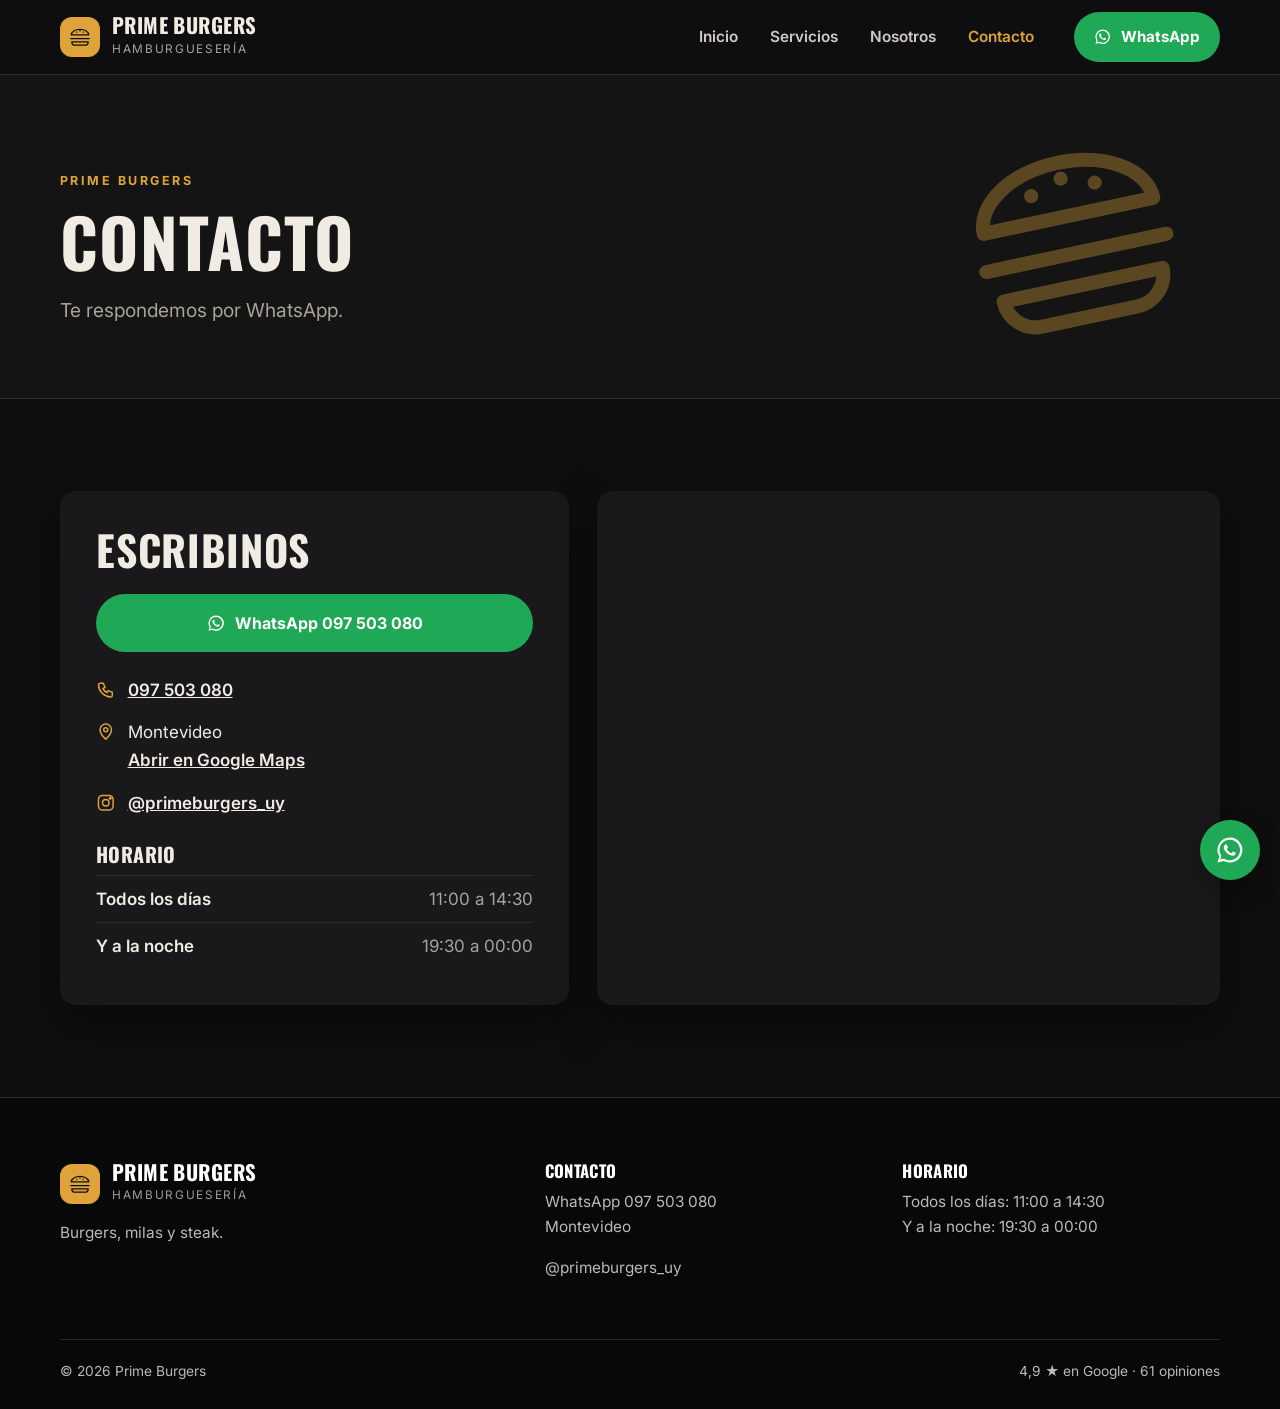
==== contacto.html @ 7c3a73e1 "PRIME BURGERS: web multipágina Co-Authored-By: Claude Opus 5.5 <noreply@anthropic.com>" ====
<!doctype html>
<html lang="es">
<head>
<meta charset="utf-8">
<meta name="viewport" content="width=device-width, initial-scale=1">
<title>Contacto · Prime Burgers · Hamburguesería en Montevideo</title>
<meta name="description" content="Prime Burgers: hamburguesería en Montevideo. 4,9 estrellas en Google con 61 opiniones. WhatsApp 097 503 080.">
<meta property="og:title" content="Prime Burgers">
<meta property="og:description" content="Hamburguesas caseras, milanesas y steak, con guarniciones abundantes. Pedí por WhatsApp al mediodía y a la noche, todos los días.">
<meta property="og:image" content="https://mbwebstudio.github.io/PRIME-BURGERS/fotos/10.jpg">
<meta name="theme-color" content="#f7e6c4">
<link rel="preconnect" href="https://fonts.googleapis.com">
<link rel="preconnect" href="https://fonts.gstatic.com" crossorigin>
<link href="https://fonts.googleapis.com/css2?family=Oswald:wght@500;600;700&family=Inter:wght@400;500;600;700&display=swap" rel="stylesheet">
<link rel="stylesheet" href="css/styles.css?v=mvspdk1r">
<style>:root{--acento:#e0a33a;--acento-2:#f7e6c4}</style>
</head>
<body class="tema-tinta">
<header class="top">
  <div class="wrap nav">
    <a class="logo" href="index.html"><svg class="logo-mark" viewBox="0 0 24 24" fill="none" stroke="currentColor" stroke-width="1.3" stroke-linecap="round" stroke-linejoin="round" aria-hidden="true"><path d="M4 10a8 5 0 0 1 16 0zM3.5 13.5h17M4.5 16.5h15a0 0 0 0 1 0 0 3 3 0 0 1-3 3h-9a3 3 0 0 1-3-3zM9 7.5h.01M12 6.5h.01M15 7.5h.01"/></svg><span><b>Prime Burgers</b><small>Hamburguesería</small></span></a>
    <input type="checkbox" id="menu-toggle" class="menu-toggle" aria-label="Abrir menú">
    <label for="menu-toggle" class="burger" aria-hidden="true"><span></span></label>
    <nav aria-label="Principal"><ul><li><a href="index.html">Inicio</a></li><li><a href="servicios.html">Servicios</a></li><li><a href="nosotros.html">Nosotros</a></li><li><a href="contacto.html" aria-current="page">Contacto</a></li></ul></nav>
    <a class="btn btn-wa btn-sm" href="https://wa.me/59897503080?text=Hola%20Prime%2C%20quer%C3%ADa%20hacer%20un%20pedido." target="_blank" rel="noopener"><svg class="i" viewBox="0 0 24 24" fill="currentColor" aria-hidden="true"><path d="M12 2a10 10 0 0 0-8.6 15.1L2 22l5-1.3A10 10 0 1 0 12 2zm0 18.2c-1.6 0-3.1-.4-4.4-1.2l-.3-.2-3 .8.8-2.9-.2-.3A8.2 8.2 0 1 1 12 20.2zm4.5-6.1c-.2-.1-1.5-.7-1.7-.8-.2-.1-.4-.1-.6.1l-.8 1c-.1.2-.3.2-.5.1a6.7 6.7 0 0 1-3.3-2.9c-.3-.4.2-.4.7-1.4.1-.2 0-.3 0-.4l-.8-1.8c-.2-.5-.4-.4-.6-.4h-.5c-.2 0-.4.1-.6.3-.2.2-.8.8-.8 2s.8 2.3.9 2.5c.1.2 1.6 2.5 4 3.5 1.5.6 2.1.7 2.8.6.5-.1 1.5-.6 1.7-1.2.2-.6.2-1.1.1-1.2l-.4-.3z"/></svg><span>WhatsApp</span></a>
  </div>
</header>
<main>
<section class="banner">
  <svg class="banner-arte" viewBox="0 0 24 24" fill="none" stroke="currentColor" stroke-width="1.3" stroke-linecap="round" stroke-linejoin="round" aria-hidden="true"><path d="M4 10a8 5 0 0 1 16 0zM3.5 13.5h17M4.5 16.5h15a0 0 0 0 1 0 0 3 3 0 0 1-3 3h-9a3 3 0 0 1-3-3zM9 7.5h.01M12 6.5h.01M15 7.5h.01"/></svg>
  <div class="wrap"><p class="eyebrow">Prime Burgers</p><h1>Contacto</h1><p class="lead">Te respondemos por WhatsApp.</p></div>
</section>

<section class="contacto">
  <div class="wrap contacto-grid">
    <div class="contacto-card">
      <h2>Escribinos</h2>
      <a class="btn btn-wa btn-block" href="https://wa.me/59897503080?text=Hola%20Prime%2C%20quer%C3%ADa%20hacer%20un%20pedido." target="_blank" rel="noopener"><svg class="i" viewBox="0 0 24 24" fill="currentColor" aria-hidden="true"><path d="M12 2a10 10 0 0 0-8.6 15.1L2 22l5-1.3A10 10 0 1 0 12 2zm0 18.2c-1.6 0-3.1-.4-4.4-1.2l-.3-.2-3 .8.8-2.9-.2-.3A8.2 8.2 0 1 1 12 20.2zm4.5-6.1c-.2-.1-1.5-.7-1.7-.8-.2-.1-.4-.1-.6.1l-.8 1c-.1.2-.3.2-.5.1a6.7 6.7 0 0 1-3.3-2.9c-.3-.4.2-.4.7-1.4.1-.2 0-.3 0-.4l-.8-1.8c-.2-.5-.4-.4-.6-.4h-.5c-.2 0-.4.1-.6.3-.2.2-.8.8-.8 2s.8 2.3.9 2.5c.1.2 1.6 2.5 4 3.5 1.5.6 2.1.7 2.8.6.5-.1 1.5-.6 1.7-1.2.2-.6.2-1.1.1-1.2l-.4-.3z"/></svg>WhatsApp 097 503 080</a>
      <div class="row"><svg class="i" viewBox="0 0 24 24" fill="none" stroke="currentColor" stroke-width="1.8" aria-hidden="true"><path d="M5 4h4l2 5-2.5 1.5a11 11 0 0 0 5 5L15 13l5 2v4a2 2 0 0 1-2 2A16 16 0 0 1 3 6a2 2 0 0 1 2-2"/></svg><div><a href="tel:+59897503080">097 503 080</a></div></div>
      <div class="row"><svg class="i" viewBox="0 0 24 24" fill="none" stroke="currentColor" stroke-width="1.8" aria-hidden="true"><path d="M12 21s-7-6.2-7-11.5a7 7 0 0 1 14 0C19 14.8 12 21 12 21z"/><circle cx="12" cy="9.5" r="2.5"/></svg><div>Montevideo<br><a href="https://maps.google.com/?cid=3995881406330147757" target="_blank" rel="noopener">Abrir en Google Maps</a></div></div>
      <div class="row"><svg class="i" viewBox="0 0 24 24" fill="none" stroke="currentColor" stroke-width="1.8" aria-hidden="true"><rect x="3" y="3" width="18" height="18" rx="5"/><circle cx="12" cy="12" r="4"/><circle cx="17.5" cy="6.5" r="1" fill="currentColor"/></svg><div><a href="https://www.instagram.com/primeburgers_uy/" target="_blank" rel="noopener">@primeburgers_uy</a></div></div>
      <h3>Horario</h3>
      <table class="horario"><tr><th scope="row">Todos los días</th><td>11:00 a 14:30</td></tr><tr><th scope="row">Y a la noche</th><td>19:30 a 00:00</td></tr></table>
    </div>
    <div class="mapa"><iframe loading="lazy" title="Mapa de Prime Burgers" src="https://www.google.com/maps?q=-34.9023552%2C-56.1711056&output=embed"></iframe></div>
  </div>
</section>
</main>
<footer>
  <div class="wrap foot">
    <div>
      <a class="logo" href="index.html"><svg class="logo-mark" viewBox="0 0 24 24" fill="none" stroke="currentColor" stroke-width="1.3" stroke-linecap="round" stroke-linejoin="round" aria-hidden="true"><path d="M4 10a8 5 0 0 1 16 0zM3.5 13.5h17M4.5 16.5h15a0 0 0 0 1 0 0 3 3 0 0 1-3 3h-9a3 3 0 0 1-3-3zM9 7.5h.01M12 6.5h.01M15 7.5h.01"/></svg><span><b>Prime Burgers</b><small>Hamburguesería</small></span></a>
      <p>Burgers, milas y steak.</p>
    </div>
    <div>
      <h3>Contacto</h3>
      <p><a href="https://wa.me/59897503080?text=Hola%20Prime%2C%20quer%C3%ADa%20hacer%20un%20pedido." target="_blank" rel="noopener">WhatsApp 097 503 080</a><br>Montevideo</p>
      <p><a href="https://www.instagram.com/primeburgers_uy/" target="_blank" rel="noopener">@primeburgers_uy</a></p>
    </div>
    <div>
      <h3>Horario</h3>
      <p>Todos los días: 11:00 a 14:30<br>Y a la noche: 19:30 a 00:00</p>
    </div>
  </div>
  <div class="wrap fine-foot"><span>© 2026 Prime Burgers</span><span>4,9 ★ en Google · 61 opiniones</span></div>
</footer>
<a class="float" href="https://wa.me/59897503080?text=Hola%20Prime%2C%20quer%C3%ADa%20hacer%20un%20pedido." target="_blank" rel="noopener" aria-label="Escribir por WhatsApp"><svg class="i" viewBox="0 0 24 24" fill="currentColor" aria-hidden="true"><path d="M12 2a10 10 0 0 0-8.6 15.1L2 22l5-1.3A10 10 0 1 0 12 2zm0 18.2c-1.6 0-3.1-.4-4.4-1.2l-.3-.2-3 .8.8-2.9-.2-.3A8.2 8.2 0 1 1 12 20.2zm4.5-6.1c-.2-.1-1.5-.7-1.7-.8-.2-.1-.4-.1-.6.1l-.8 1c-.1.2-.3.2-.5.1a6.7 6.7 0 0 1-3.3-2.9c-.3-.4.2-.4.7-1.4.1-.2 0-.3 0-.4l-.8-1.8c-.2-.5-.4-.4-.6-.4h-.5c-.2 0-.4.1-.6.3-.2.2-.8.8-.8 2s.8 2.3.9 2.5c.1.2 1.6 2.5 4 3.5 1.5.6 2.1.7 2.8.6.5-.1 1.5-.6 1.7-1.2.2-.6.2-1.1.1-1.2l-.4-.3z"/></svg></a>
</body>
</html>
---- css/styles.css ----
/* Shared styles for the WhatsApp batch. Three themes (body.tema-*): tinta (dark), claro (light, serif) and
   urgente (navy and yellow). Each page sets --acento and --acento-2 (and optionally --fondo) inline. */
:root {
  --acento: #c4475e;
  --acento-2: #2a1f24;
  --fondo: #faf7f3;
  --superficie: #ffffff;
  --texto: #221d1f;
  --suave: #6b6366;
  --linea: #e7dfd8;
  --wa: #1fa855;
  --r: 16px;
  --sombra: 0 16px 40px rgba(20, 14, 16, .1);
  --titulo: 'Fraunces', Georgia, serif;
  --cuerpo: 'DM Sans', system-ui, sans-serif;
  --mayus: none;
  --track: 0;
}
.tema-tinta {
  --fondo: #0f0f10;
  --superficie: #19191b;
  --texto: #f1ece3;
  --suave: #a9a39a;
  --linea: #2c2b2e;
  --sombra: 0 18px 50px rgba(0, 0, 0, .45);
  --titulo: 'Oswald', Impact, sans-serif;
  --cuerpo: 'Inter', system-ui, sans-serif;
  --mayus: uppercase;
  --track: .02em;
}
.tema-urgente {
  --texto: #14213d;
  --suave: #55607a;
  --linea: #dfe3ea;
  --titulo: 'Archivo', system-ui, sans-serif;
  --cuerpo: 'Inter', system-ui, sans-serif;
}

*, *::before, *::after { box-sizing: border-box; }
html { scroll-behavior: smooth; }
body { margin: 0; font-family: var(--cuerpo); font-size: 17px; line-height: 1.65; color: var(--texto); background: var(--fondo); -webkit-font-smoothing: antialiased; }
img { display: block; max-width: 100%; }
a { color: inherit; }
h1, h2, h3 { font-family: var(--titulo); font-weight: 700; line-height: 1.1; margin: 0 0 .5em; text-transform: var(--mayus); letter-spacing: var(--track); }
.tema-claro h1, .tema-claro h2 { font-weight: 600; }
.tema-urgente h1, .tema-urgente h2 { font-weight: 900; letter-spacing: -.02em; }
h1 { font-size: clamp(2.3rem, 5.4vw, 4.2rem); }
h2 { font-size: clamp(1.8rem, 3.4vw, 2.6rem); }
h3 { font-size: 1.25rem; }
p { margin: 0 0 1em; }
.wrap { width: min(1160px, 100% - 40px); margin-inline: auto; }
section { padding: 92px 0; }
.i { width: 1.15em; height: 1.15em; flex: none; }
.center { text-align: center; }
.eyebrow { font-family: var(--cuerpo); font-size: .78rem; font-weight: 700; letter-spacing: .2em; text-transform: uppercase; color: var(--acento); margin-bottom: 1em; }
.lead { font-size: 1.2rem; color: var(--suave); max-width: 46ch; }
.head { text-align: center; max-width: 700px; margin: 0 auto 46px; }
.fine { color: var(--suave); font-size: .92rem; }

/* Buttons */
.btn { display: inline-flex; align-items: center; justify-content: center; gap: 10px; padding: 14px 26px; border-radius: 999px; font-weight: 700; font-size: 1rem; text-decoration: none; border: 2px solid transparent; transition: transform .2s, background .2s, color .2s, border-color .2s; }
.btn:hover { transform: translateY(-2px); }
.btn-sm { padding: 10px 18px; font-size: .95rem; }
.btn-wa { background: var(--wa); color: #fff; }
.btn-wa:hover { background: #18914a; }
.btn-ghost { border-color: currentColor; color: var(--texto); }
.btn-outline { border-color: var(--acento); color: var(--acento); margin-top: 34px; }
.btn-outline:hover { background: var(--acento); color: #fff; }
.tema-tinta .btn-outline:hover { color: #111; }
.btn-block { width: 100%; }
.cta-row { display: flex; flex-wrap: wrap; gap: 14px; }
.cta-row.center { justify-content: center; }
.link { display: inline-flex; align-items: center; gap: 8px; color: var(--acento); font-weight: 700; text-decoration: none; }
.link:hover .i { transform: translateX(4px); }
.link .i { transition: transform .2s; }

/* Header */
.top { position: sticky; top: 0; z-index: 50; background: color-mix(in srgb, var(--fondo) 88%, transparent); backdrop-filter: blur(12px); border-bottom: 1px solid var(--linea); }
.tema-urgente .top { background: var(--acento-2); color: #fff; border-bottom: 0; }
.nav { display: flex; align-items: center; gap: 26px; min-height: 74px; }
.logo { display: flex; align-items: center; gap: 12px; text-decoration: none; }
.logo-mark { width: 40px; height: 40px; padding: 7px; border-radius: 12px; background: var(--acento); color: #fff; flex: none; }
.tema-tinta .logo-mark, .tema-urgente .logo-mark { color: #111; }
.logo b { display: block; font-family: var(--titulo); font-size: 1.3rem; line-height: 1; text-transform: var(--mayus); letter-spacing: var(--track); }
.logo small { display: block; font-size: .74rem; letter-spacing: .14em; text-transform: uppercase; color: var(--suave); margin-top: 4px; }
.tema-urgente .top .logo small { color: rgba(255, 255, 255, .7); }
.top nav { margin-left: auto; }
.top nav ul { display: flex; gap: 4px; list-style: none; margin: 0; padding: 0; }
.top nav a { display: block; padding: 8px 14px; border-radius: 999px; text-decoration: none; font-weight: 600; font-size: .96rem; opacity: .85; }
.top nav a:hover { opacity: 1; background: color-mix(in srgb, var(--acento) 12%, transparent); }
.top nav a[aria-current="page"] { opacity: 1; color: var(--acento); }
.menu-toggle, .burger { display: none; }

/* Hero */
.hero { padding: 72px 0 84px; position: relative; overflow: hidden; }
.hero::before { content: ''; position: absolute; width: 620px; height: 620px; right: -160px; top: -200px; border-radius: 50%; background: radial-gradient(circle, color-mix(in srgb, var(--acento) 22%, transparent), transparent 70%); pointer-events: none; }
.tema-urgente .hero { background: var(--acento-2); color: #fff; }
.tema-urgente .hero .lead { color: rgba(255, 255, 255, .8); }
.tema-urgente .hero .btn-ghost { color: #fff; }
.hero-grid { position: relative; display: grid; grid-template-columns: 1.1fr .9fr; gap: 56px; align-items: center; }
.hero h1 { max-width: 15ch; }
.hero .lead { margin-bottom: 1.8em; }
.rating { display: inline-flex; align-items: center; gap: 8px; margin-top: 26px; text-decoration: none; color: var(--suave); font-size: .95rem; }
.tema-urgente .hero .rating { color: rgba(255, 255, 255, .8); }
.rating b { color: var(--texto); font-size: 1.05rem; }
.tema-urgente .hero .rating b { color: #fff; }
.stars { color: #f2b705; letter-spacing: .08em; }
.hero-visual img { width: 100%; aspect-ratio: 4 / 5; object-fit: cover; border-radius: 26px; box-shadow: var(--sombra); }
.hero-medalla { aspect-ratio: 1; max-width: 420px; margin-left: auto; border-radius: 50%; display: grid; place-content: center; justify-items: center; text-align: center; background: var(--acento); color: #fff; box-shadow: var(--sombra); position: relative; }
.tema-tinta .hero-medalla, .tema-urgente .hero-medalla { color: #111; }
.hero-medalla::after { content: ''; position: absolute; inset: 16px; border: 2px dashed currentColor; border-radius: 50%; opacity: .35; }
.hero-medalla .arte { width: 120px; height: 120px; margin-bottom: 10px; }
.hero-medalla span { font-family: var(--titulo); font-size: 3.2rem; font-weight: 700; line-height: 1; }
.hero-medalla small { font-size: .95rem; opacity: .85; margin-top: 6px; }

/* Facts strip */
.datos { padding: 0; }
.datos-grid { display: grid; grid-template-columns: repeat(4, 1fr); gap: 0; background: var(--superficie); border: 1px solid var(--linea); border-radius: var(--r); box-shadow: var(--sombra); transform: translateY(-50%); }
.tema-urgente .datos-grid { transform: translateY(-40%); }
.datos-grid > * { display: flex; gap: 14px; align-items: center; padding: 22px 24px; text-decoration: none; border-right: 1px solid var(--linea); }
.datos-grid > :last-child { border-right: 0; }
.datos-grid .i { width: 28px; height: 28px; color: var(--acento); }
.datos-grid a .i { color: var(--wa); }
.datos-grid span { font-size: .9rem; color: var(--suave); line-height: 1.35; }
.datos-grid b { display: block; color: var(--texto); font-size: 1rem; }

/* Split blocks */
.intro { padding-top: 40px; }
.split { display: grid; grid-template-columns: 1.05fr .95fr; gap: 64px; align-items: center; }
.marco { margin: 0; position: relative; }
.marco img { width: 100%; aspect-ratio: 4 / 4.4; object-fit: cover; border-radius: var(--r); box-shadow: var(--sombra); }
.marco::after { content: ''; position: absolute; inset: 18px -18px -18px 18px; border: 2px solid var(--acento); border-radius: var(--r); z-index: -1; }
.arte-card { border-radius: 28px; padding: 56px 40px; text-align: center; background: var(--acento-2); color: #fff; box-shadow: var(--sombra); }
.tema-tinta .arte-card { background: var(--superficie); border: 1px solid var(--linea); color: var(--texto); }
.arte-card .arte { width: 140px; height: 140px; color: var(--acento); margin: 0 auto 18px; }
.arte-card p { font-family: var(--titulo); font-size: 1.6rem; line-height: 1.2; margin: 0; text-transform: var(--mayus); }
.par-fotos { display: grid; grid-template-columns: 1fr 1fr; gap: 14px; }
.par-fotos img { width: 100%; aspect-ratio: 3 / 4; object-fit: cover; border-radius: var(--r); }
.par-fotos img:last-child { margin-top: 44px; }
.checks { list-style: none; padding: 0; margin: 26px 0 0; display: grid; gap: 10px; }
.checks li { display: flex; gap: 10px; align-items: center; font-weight: 600; }
.checks .i { color: var(--acento); }

/* Services */
.seccion-servicios { background: var(--superficie); }
.tema-tinta .seccion-servicios { background: #141415; }
.servicios { display: grid; grid-template-columns: repeat(3, 1fr); gap: 20px; }
.servicio { padding: 30px; border-radius: var(--r); border: 1px solid var(--linea); background: var(--fondo); transition: transform .25s, border-color .25s; }
.servicio:hover { transform: translateY(-4px); border-color: var(--acento); }
.servicio .num { display: block; font-family: var(--titulo); font-size: 1.1rem; font-weight: 700; color: var(--acento); margin-bottom: 14px; }
.servicio p { color: var(--suave); margin: 0; font-size: .97rem; }

/* Price list */
.carta { background: var(--fondo); }
.carta-grid { display: grid; grid-template-columns: 1fr 1fr; gap: 26px; }
.carta-bloque { background: var(--superficie); border-radius: var(--r); padding: 30px; border: 1px solid var(--linea); }
.carta-bloque h3 { color: var(--acento); border-bottom: 2px solid var(--acento-2); padding-bottom: 10px; }
.carta-bloque .nota { color: var(--suave); font-size: .92rem; font-style: italic; }
.carta-bloque ul { list-style: none; margin: 0; padding: 0; }
.carta-bloque li { display: flex; align-items: baseline; gap: 10px; padding: 10px 0; border-bottom: 1px dashed var(--linea); }
.carta-bloque li i { flex: 1; border-bottom: 1px dotted var(--suave); opacity: .5; transform: translateY(-4px); }
.carta-bloque li b { white-space: nowrap; color: var(--acento); }

/* Reviews */
.seccion-opiniones { background: var(--fondo); }
.opiniones { display: grid; grid-template-columns: repeat(3, 1fr); gap: 22px; }
.opinion { margin: 0; padding: 30px; border-radius: var(--r); background: var(--superficie); border-top: 4px solid var(--acento); box-shadow: 0 2px 0 var(--linea); }
.opinion blockquote { margin: 12px 0 16px; font-size: 1.02rem; line-height: 1.6; }
.tema-claro .opinion blockquote { font-family: var(--titulo); font-size: 1.08rem; }
.opinion figcaption { font-weight: 700; color: var(--suave); font-size: .9rem; }

/* Steps */
.seccion-pasos { background: var(--superficie); }
.tema-tinta .seccion-pasos { background: #141415; }
.pasos { list-style: none; counter-reset: paso; padding: 0; margin: 0; display: grid; grid-template-columns: repeat(3, 1fr); gap: 22px; }
.pasos li { counter-increment: paso; padding: 32px; border-radius: var(--r); background: var(--fondo); position: relative; }
.pasos li::before { content: counter(paso); display: grid; place-items: center; width: 46px; height: 46px; border-radius: 50%; background: var(--acento); color: #fff; font-family: var(--titulo); font-weight: 700; font-size: 1.2rem; margin-bottom: 18px; }
.tema-tinta .pasos li::before, .tema-urgente .pasos li::before { color: #111; }
.pasos p { color: var(--suave); margin: 0; }

/* CTA band */
.cta { background: var(--acento-2); color: #fff; text-align: center; position: relative; overflow: hidden; }
.tema-tinta .cta { background: var(--acento); color: #111; }
.cta h2 { color: inherit; }
.cta p { opacity: .85; font-size: 1.1rem; margin-bottom: 1.8em; }
.cta .btn-ghost { color: inherit; }
.cta-arte { width: 56px; height: 56px; margin: 0 auto 16px; opacity: .9; }

/* Inner banner */
.banner { padding: 96px 0 72px; background: var(--acento-2); color: #fff; position: relative; overflow: hidden; }
.tema-tinta .banner { background: #141415; border-bottom: 1px solid var(--linea); }
.banner h1 { color: #fff; margin-bottom: .25em; }
.tema-tinta .banner h1 { color: var(--texto); }
.banner .lead { color: rgba(255, 255, 255, .78); margin: 0; }
.tema-tinta .banner .lead { color: var(--suave); }
.banner-arte { position: absolute; right: 6%; top: 50%; width: 260px; height: 260px; transform: translateY(-50%) rotate(-12deg); color: var(--acento); opacity: .35; }

/* Gallery */
.galeria-sec { background: var(--fondo); }
.galeria { columns: 3; column-gap: 16px; }
.galeria img { width: 100%; margin-bottom: 16px; border-radius: 14px; break-inside: avoid; }

/* Contact */
.contacto { background: var(--fondo); }
.contacto-grid { display: grid; grid-template-columns: .9fr 1.1fr; gap: 28px; align-items: stretch; }
.contacto-card { background: var(--superficie); border-radius: var(--r); padding: 36px; box-shadow: var(--sombra); }
.contacto-card .btn-wa { margin-bottom: 24px; }
.row { display: flex; gap: 12px; margin-bottom: 14px; }
.row .i { color: var(--acento); margin-top: 4px; }
.row a { font-weight: 600; }
.contacto-card h3 { margin-top: 26px; }
.horario { width: 100%; border-collapse: collapse; }
.horario th { text-align: left; font-weight: 600; padding: 9px 12px 9px 0; border-top: 1px solid var(--linea); }
.horario td { text-align: right; padding: 9px 0; border-top: 1px solid var(--linea); color: var(--suave); }
.mapa { border-radius: var(--r); overflow: hidden; min-height: 420px; box-shadow: var(--sombra); background: var(--superficie); }
.mapa iframe { width: 100%; height: 100%; min-height: 420px; border: 0; display: block; }

/* Footer */
footer { background: #111; color: rgba(255, 255, 255, .72); padding: 64px 0 0; font-size: .96rem; }
.tema-tinta footer { background: #080809; border-top: 1px solid var(--linea); }
.foot { display: grid; grid-template-columns: 1.4fr 1fr 1fr; gap: 40px; }
footer .logo { color: #fff; margin-bottom: 14px; }
footer .logo small { color: rgba(255, 255, 255, .6); }
footer h3 { color: #fff; font-size: 1.05rem; }
footer a { text-decoration: none; }
footer a:hover { color: #fff; }
.fine-foot { display: flex; justify-content: space-between; flex-wrap: wrap; gap: 10px; border-top: 1px solid rgba(255, 255, 255, .12); margin-top: 44px; padding: 20px 0 26px; font-size: .86rem; }
.float { position: fixed; right: 20px; bottom: 20px; width: 60px; height: 60px; border-radius: 50%; background: var(--wa); color: #fff; display: flex; align-items: center; justify-content: center; box-shadow: 0 10px 26px rgba(0, 0, 0, .28); z-index: 60; transition: transform .2s; }
.float:hover { transform: scale(1.06); }
.float .i { width: 30px; height: 30px; }

/* Responsive */
@media (max-width: 960px) {
  section { padding: 72px 0; }
  .nav { gap: 12px; min-height: 66px; }
  .burger { display: flex; width: 44px; height: 44px; align-items: center; justify-content: center; cursor: pointer; order: 3; }
  .burger span, .burger span::before, .burger span::after { display: block; width: 22px; height: 2px; background: currentColor; position: relative; transition: transform .2s; }
  .burger span::before, .burger span::after { content: ''; position: absolute; left: 0; }
  .burger span::before { top: -7px; }
  .burger span::after { top: 7px; }
  .top nav { position: absolute; top: 100%; left: 0; right: 0; margin: 0; display: none; background: var(--fondo); border-bottom: 1px solid var(--linea); }
  .tema-urgente .top nav { background: var(--acento-2); }
  .top nav ul { flex-direction: column; padding: 8px 20px 18px; gap: 0; }
  .top nav a { padding: 14px 4px; border-radius: 0; border-bottom: 1px solid var(--linea); font-size: 1.05rem; }
  .menu-toggle:checked ~ nav { display: block; }
  .menu-toggle:checked + .burger span { background: transparent; }
  .menu-toggle:checked + .burger span::before { transform: translateY(7px) rotate(45deg); }
  .menu-toggle:checked + .burger span::after { transform: translateY(-7px) rotate(-45deg); }
  .nav .btn-sm { margin-left: auto; order: 2; }
  .hero-grid, .split, .contacto-grid { grid-template-columns: 1fr; gap: 40px; }
  .hero-visual img { aspect-ratio: 4 / 3.4; }
  .hero-medalla { max-width: 300px; margin: 0 auto; }
  .datos-grid { grid-template-columns: 1fr 1fr; transform: none; margin-top: -30px; }
  .datos-grid > :nth-child(2) { border-right: 0; }
  .datos-grid > :nth-child(-n+2) { border-bottom: 1px solid var(--linea); }
  .servicios, .opiniones, .pasos { grid-template-columns: 1fr 1fr; }
  .carta-grid { grid-template-columns: 1fr; }
  .galeria { columns: 2; }
  .foot { grid-template-columns: 1fr 1fr; }
  .banner-arte { width: 180px; height: 180px; right: -20px; }
}
@media (max-width: 620px) {
  body { font-size: 16px; }
  .wrap { width: calc(100% - 32px); }
  .logo small { display: none; }
  .logo b { font-size: 1.15rem; }
  .logo-mark { width: 36px; height: 36px; }
  .nav .btn-sm span { display: none; }
  .nav .btn-sm { padding: 10px; }
  .hero { padding: 44px 0 70px; }
  .lead { font-size: 1.08rem; }
  .datos-grid { grid-template-columns: 1fr; }
  .datos-grid > * { border-right: 0; border-bottom: 1px solid var(--linea); }
  .datos-grid > :last-child { border-bottom: 0; }
  .servicios, .opiniones, .pasos { grid-template-columns: 1fr; }
  .marco::after { inset: 12px -10px -12px 10px; }
  .par-fotos img:last-child { margin-top: 28px; }
  .galeria { columns: 1; }
  .foot { grid-template-columns: 1fr; gap: 26px; }
  .banner { padding: 64px 0 52px; }
  .contacto-card { padding: 26px 22px; }
  .mapa, .mapa iframe { min-height: 300px; }
}

/* Urgente: the yellow accent is too light for text on light backgrounds */
.tema-urgente .eyebrow, .tema-urgente .servicio .num, .tema-urgente .link, .tema-urgente .checks .i, .tema-urgente .row .i, .tema-urgente .carta-bloque h3 { color: #9a7000; }
.tema-urgente .hero .eyebrow { color: var(--acento); }
.tema-urgente .btn-outline { border-color: var(--acento-2); color: var(--acento-2); }
.tema-urgente .btn-outline:hover { background: var(--acento-2); color: #fff; }
.opiniones:has(> :nth-child(2):last-child) { grid-template-columns: repeat(2, 1fr); max-width: 820px; margin-inline: auto; }
@media (max-width: 620px) { .opiniones:has(> :nth-child(2):last-child) { grid-template-columns: 1fr; } }
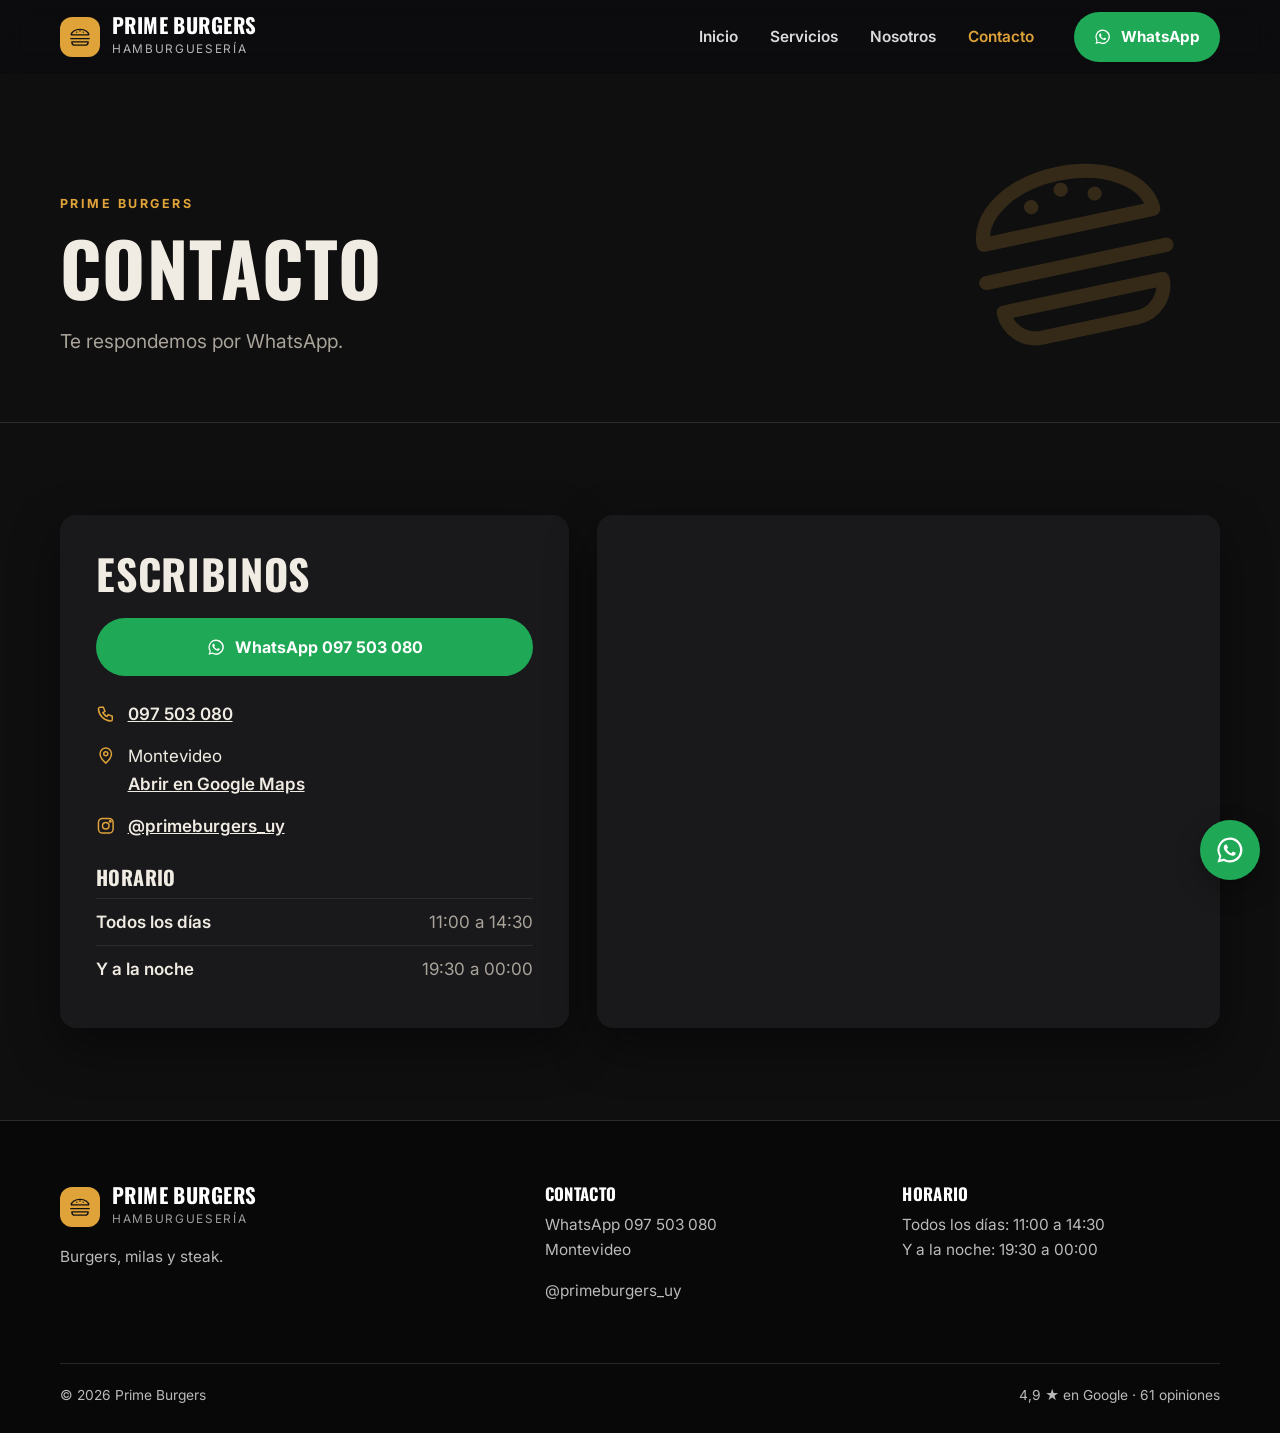
==== commit f46fdd1e: "PRIME BURGERS: web multipágina Co-Authored-By: Claude Opus 5.5 <noreply@anthropic.com>" ====
--- a/contacto.html
+++ b/contacto.html
@@ -12,10 +12,10 @@
 <link rel="preconnect" href="https://fonts.googleapis.com">
 <link rel="preconnect" href="https://fonts.gstatic.com" crossorigin>
 <link href="https://fonts.googleapis.com/css2?family=Oswald:wght@500;600;700&family=Inter:wght@400;500;600;700&display=swap" rel="stylesheet">
-<link rel="stylesheet" href="css/styles.css?v=mvspdk1r">
+<link rel="stylesheet" href="css/styles.css?v=mvsrnqf8">
 <style>:root{--acento:#e0a33a;--acento-2:#f7e6c4}</style>
 </head>
-<body class="tema-tinta">
+<body class="tema-tinta layout-cover">
 <header class="top">
   <div class="wrap nav">
     <a class="logo" href="index.html"><svg class="logo-mark" viewBox="0 0 24 24" fill="none" stroke="currentColor" stroke-width="1.3" stroke-linecap="round" stroke-linejoin="round" aria-hidden="true"><path d="M4 10a8 5 0 0 1 16 0zM3.5 13.5h17M4.5 16.5h15a0 0 0 0 1 0 0 3 3 0 0 1-3 3h-9a3 3 0 0 1-3-3zM9 7.5h.01M12 6.5h.01M15 7.5h.01"/></svg><span><b>Prime Burgers</b><small>Hamburguesería</small></span></a>
--- a/css/styles.css
+++ b/css/styles.css
@@ -289,3 +289,107 @@
 .tema-urgente .btn-outline:hover { background: var(--acento-2); color: #fff; }
 .opiniones:has(> :nth-child(2):last-child) { grid-template-columns: repeat(2, 1fr); max-width: 820px; margin-inline: auto; }
 @media (max-width: 620px) { .opiniones:has(> :nth-child(2):last-child) { grid-template-columns: 1fr; } }
+
+/* ───────────── Layouts (body.layout-*) ───────────── */
+
+/* COVER: full-bleed photo hero, dark translucent header, services as a list */
+.layout-cover .top { background: rgba(12, 12, 14, .72); color: #fff; border-bottom: 0; }
+.layout-cover .top .logo small { color: rgba(255, 255, 255, .7); }
+.layout-cover .top nav a[aria-current="page"] { color: var(--acento); }
+.hero-cover { min-height: min(86vh, 760px); display: flex; align-items: flex-end; padding: 0 0 80px; color: #fff; background: #111 var(--img) center / cover no-repeat; }
+.hero-cover::before { width: auto; height: auto; inset: 0; border-radius: 0; right: 0; top: 0; background: linear-gradient(180deg, rgba(0, 0, 0, .15) 0%, rgba(0, 0, 0, .55) 45%, rgba(0, 0, 0, .88) 100%); }
+.hero-cover-copy { position: relative; max-width: 760px; margin-left: max(20px, calc((100% - 1160px) / 2)); }
+.hero-cover h1 { color: #fff; max-width: 16ch; font-size: clamp(2.6rem, 6vw, 4.8rem); }
+.hero-cover .lead, .hero-cover .rating { color: rgba(255, 255, 255, .85); }
+.hero-cover .rating b { color: #fff; }
+.hero-cover .btn-ghost { color: #fff; }
+.layout-cover .datos-grid { transform: none; margin-top: -40px; position: relative; }
+.layout-cover .seccion-servicios .servicios { grid-template-columns: 1fr 1fr; gap: 0 48px; }
+.layout-cover .servicio { display: grid; grid-template-columns: 56px 1fr; column-gap: 18px; background: none; border: 0; border-bottom: 1px solid var(--linea); border-radius: 0; padding: 26px 0; }
+.layout-cover .servicio:hover { transform: none; }
+.layout-cover .servicio .num { grid-row: span 2; font-size: 2rem; margin: 0; line-height: 1; }
+.layout-cover .banner { padding: 120px 0 64px; background: #0f0f10; }
+.layout-cover .banner h1 { font-size: clamp(2.6rem, 6vw, 4.6rem); }
+.layout-cover .banner-arte { opacity: .18; }
+
+/* EDITORIAL: centered header and title over a wide photo, featured review, squarer buttons */
+.layout-editorial .nav { flex-wrap: wrap; justify-content: center; gap: 4px 26px; padding: 14px 0 6px; }
+.layout-editorial .logo { width: 100%; justify-content: center; }
+.layout-editorial .top nav { margin: 0; }
+.layout-editorial .nav .btn-sm { display: none; }
+.layout-editorial .btn { border-radius: 8px; }
+.hero-editorial { padding-top: 64px; text-align: center; }
+.hero-editorial::before { display: none; }
+.hero-ed-copy { max-width: 820px; margin: 0 auto 48px; }
+.hero-editorial h1 { max-width: none; font-size: clamp(2.6rem, 6vw, 5rem); }
+.hero-editorial .lead { margin-inline: auto; }
+.hero-editorial .cta-row { justify-content: center; }
+.hero-ancha { margin: 0 auto; position: relative; max-width: 960px; }
+.hero-ancha img { width: 100%; aspect-ratio: 3 / 2; object-fit: cover; border-radius: 6px; box-shadow: var(--sombra); }
+.hero-ancha figcaption { position: absolute; left: 24px; bottom: 24px; background: var(--superficie); padding: 10px 18px; border-radius: 6px; box-shadow: var(--sombra); }
+.hero-ancha .rating { margin: 0; }
+.hero-ed-medalla .hero-medalla { margin: 0 auto; max-width: 320px; }
+.layout-editorial .intro { padding-top: 92px; }
+.layout-editorial .intro .split { grid-template-columns: .95fr 1.05fr; }
+.layout-editorial .intro .split > :first-child { order: 2; }
+.layout-editorial .marco::after { inset: -18px 18px 18px -18px; }
+.layout-editorial .servicio { text-align: center; border-top: 4px solid var(--acento); border-radius: 6px; }
+.layout-editorial .opiniones { grid-template-columns: 1fr 1fr; }
+.layout-editorial .opinion:first-child { grid-column: 1 / -1; text-align: center; padding: 44px 10%; border-top: 0; background: transparent; box-shadow: none; }
+.layout-editorial .opinion:first-child blockquote { font-size: clamp(1.25rem, 2.2vw, 1.7rem); line-height: 1.45; }
+.layout-editorial .banner { background: var(--fondo); color: var(--texto); text-align: center; border-bottom: 1px solid var(--linea); }
+.tema-tinta.layout-editorial .banner { background: #141415; }
+.layout-editorial .banner h1 { color: var(--texto); }
+.layout-editorial .banner .lead { color: var(--suave); margin-inline: auto; }
+.layout-editorial .banner-arte { left: 50%; right: auto; transform: translate(-50%, -50%); opacity: .08; width: 340px; height: 340px; }
+
+/* POSTER: accent block hero with a tilted photo card, bold numbered services, dark reviews band */
+.layout-poster .top { border-bottom: 4px solid var(--acento); }
+.layout-poster .btn { border-radius: 4px; box-shadow: 4px 4px 0 rgba(0, 0, 0, .85); }
+.layout-poster .btn:hover { transform: translate(-2px, -2px); box-shadow: 6px 6px 0 rgba(0, 0, 0, .85); }
+.layout-poster .hero.hero-poster { background: var(--acento); color: #111; padding: 76px 0 96px; }
+.hero-poster::before { background: radial-gradient(circle, rgba(255, 255, 255, .25), transparent 70%); }
+.hero-poster .eyebrow { color: #111; opacity: .75; }
+.hero-poster h1 { color: #111; font-size: clamp(2.6rem, 6vw, 4.8rem); max-width: 13ch; }
+.layout-poster .hero-poster .lead, .layout-poster .hero-poster .rating { color: rgba(17, 17, 17, .78); }
+.layout-poster .hero-poster .btn-ghost { color: #111; background: #fff; border-color: #111; }
+.poster-grid { position: relative; display: grid; grid-template-columns: 1.1fr .9fr; gap: 56px; align-items: center; }
+.polaroid { margin: 0 auto; max-width: 400px; background: #fff; padding: 14px 14px 18px; box-shadow: 0 24px 50px rgba(0, 0, 0, .3); transform: rotate(3deg); position: relative; }
+.polaroid img { width: 100%; aspect-ratio: 4 / 5; object-fit: cover; }
+.sello { position: absolute; left: -28px; bottom: 36px; background: #111; color: #fff; border-radius: 50%; width: 112px; height: 112px; display: grid; place-content: center; text-align: center; font-family: var(--titulo); font-size: 1.6rem; font-weight: 700; line-height: 1; transform: rotate(-10deg); box-shadow: 0 10px 24px rgba(0, 0, 0, .3); }
+.sello small { font-family: var(--cuerpo); font-size: .7rem; font-weight: 600; margin-top: 4px; opacity: .8; }
+.hero-poster .hero-medalla { background: #fff; color: #111; }
+.layout-poster .seccion-servicios { background: var(--fondo); }
+.layout-poster .servicio { background: var(--superficie); border: 2px solid var(--texto); border-radius: 4px; box-shadow: 6px 6px 0 var(--acento); }
+.layout-poster .servicio .num { font-size: 3rem; line-height: 1; }
+.layout-poster .seccion-opiniones { background: var(--acento-2); }
+.tema-tinta.layout-poster .seccion-opiniones { background: #1c1c1f; }
+.layout-poster .seccion-opiniones .head h2 { color: #fff; }
+.tema-tinta.layout-poster .seccion-opiniones .head h2 { color: var(--texto); }
+.layout-poster .seccion-opiniones .head .eyebrow { color: var(--acento); }
+.layout-poster .opinion { border-top: 0; border-left: 6px solid var(--acento); }
+.layout-poster .datos-grid { transform: none; }
+.layout-poster .datos { padding: 0 0 92px; }
+.layout-poster .banner { background: var(--acento); color: #111; }
+.layout-poster .banner h1 { color: #111; }
+.layout-poster .banner .eyebrow, .layout-poster .banner .lead { color: rgba(17, 17, 17, .75); }
+.layout-poster .banner-arte { color: #111; opacity: .12; }
+
+@media (max-width: 960px) {
+  .layout-cover .seccion-servicios .servicios { grid-template-columns: 1fr; }
+  .layout-editorial .nav { flex-wrap: nowrap; justify-content: flex-start; padding: 0; }
+  .layout-editorial .logo { width: auto; justify-content: flex-start; }
+  .layout-editorial .nav .btn-sm { display: inline-flex; }
+  .layout-editorial .intro .split > :first-child { order: 0; }
+  .layout-editorial .opiniones { grid-template-columns: 1fr; }
+  .hero-ancha img { aspect-ratio: 4 / 3; }
+  .poster-grid { grid-template-columns: 1fr; gap: 56px; }
+  .polaroid { max-width: 320px; }
+  .sello { left: -14px; width: 92px; height: 92px; font-size: 1.3rem; }
+}
+@media (max-width: 620px) {
+  .hero-cover { min-height: 78vh; padding-bottom: 56px; }
+  .hero-cover-copy { margin-left: 16px; margin-right: 16px; }
+  .hero-ancha figcaption { position: static; margin-top: 12px; box-shadow: none; padding: 0; background: none; }
+  .layout-editorial .opinion:first-child { padding: 24px 0; }
+}
